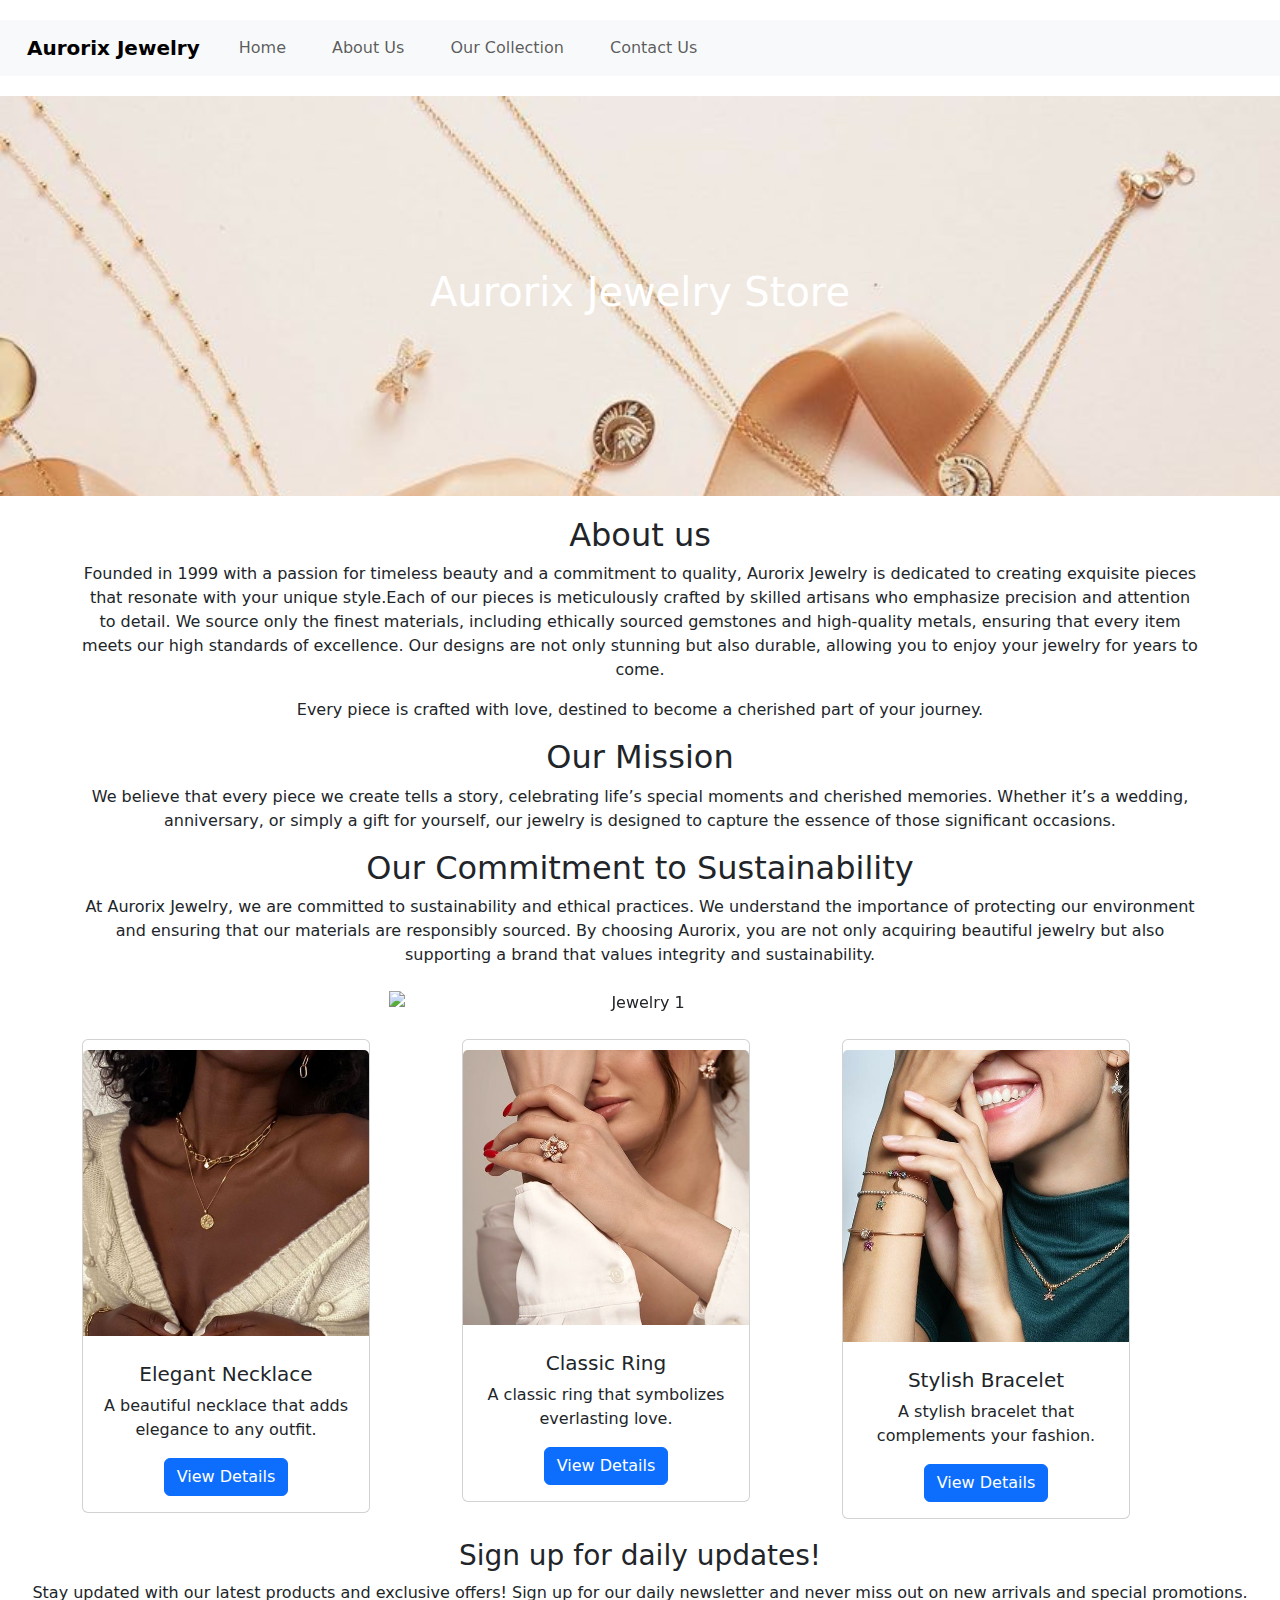
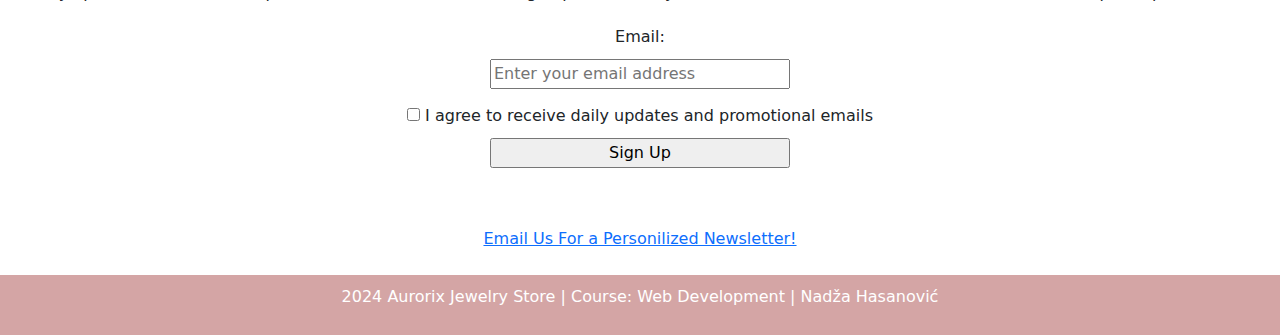
==== about_us.html @ 48428713 "added bootstrap- need to add 2/3 more components" ====
<!DOCTYPE html>
<html lang="en">
<head>
    <meta charset="UTF-8">
    <meta name="viewport" content="width=device-width, initial-scale=1.0">
    <title>About Us - Aurorix Jewelry Store</title>
    <link rel="stylesheet" href="mystyle.css">

    
    <link href="https://cdn.jsdelivr.net/npm/bootstrap@5.3.3/dist/css/bootstrap.min.css" rel="stylesheet" integrity="sha384-QWTKZyjpPEjISv5WaRU9OFeRpok6YctnYmDr5pNlyT2bRjXh0JMhjY6hW+ALEwIH" crossorigin="anonymous">
    <script src="https://cdn.jsdelivr.net/npm/bootstrap@5.3.3/dist/js/bootstrap.bundle.min.js" integrity="sha384-YvpcrYf0tY3lHB60NNkmXc5s9fDVZLESaAA55NDzOxhy9GkcIdslK1eN7N6jIeHz" crossorigin="anonymous"></script>
    
</head>
<body>

<!-- Navigation Bar -->
<nav class="navbar navbar-expand-lg navbar-light bg-light">
    <div class="container-fluid">
        <a class="navbar-brand" href="index.html">Aurorix Jewelry</a>
        <button class="navbar-toggler" type="button" data-bs-toggle="collapse" data-bs-target="#navbarNav" aria-controls="navbarNav" aria-expanded="false" aria-label="Toggle navigation">
            <span class="navbar-toggler-icon"></span>
        </button>
        <div class="collapse navbar-collapse" id="navbarNav">
            <ul class="navbar-nav">
                <li class="nav-item"><a class="nav-link" href="index.html">Home</a></li>
                <li class="nav-item"><a class="nav-link" href="about_us.html">About Us</a></li>
                <li class="nav-item"><a class="nav-link" href="ourcollection.html">Our Collection</a></li>
                <li class="nav-item"><a class="nav-link" href="contact_us.html">Contact Us</a></li>
            </ul>
        </div>
    </div>
</nav>


<!-- Header Section -->
<header class="aboutus">
    <h1>Aurorix Jewelry Store</h1>
</header>

<!-- Main Content Section -->
<section class="container">
    <h2 class="text-center">About us</h2>
    <p class="text-center">Founded in 1999 with a passion for timeless beauty and a commitment to quality, Aurorix Jewelry is dedicated to creating exquisite pieces that resonate with your unique style.Each of our pieces is meticulously crafted by skilled artisans who emphasize precision and attention to detail. We source only the finest materials, including ethically sourced gemstones and high-quality metals, ensuring that every item meets our high standards of excellence. Our designs are not only stunning but also durable, allowing you to enjoy your jewelry for years to come.</p>
    <p class="text-center">Every piece is crafted with love, destined to become a cherished part of your journey.</p>
    <h2 class="text-center">Our Mission</h2>
    <p class="text-center">We believe that every piece we create tells a story, celebrating life’s special moments and cherished memories. Whether it’s a wedding, anniversary, or simply a gift for yourself, our jewelry is designed to capture the essence of those significant occasions.   </p>
    <h2 class="text-center">Our Commitment to Sustainability</h2>
    <p class="text-center">At Aurorix Jewelry, we are committed to sustainability and ethical practices. We understand the importance of protecting our environment and ensuring that our materials are responsibly sourced. By choosing Aurorix, you are not only acquiring beautiful jewelry but also supporting a brand that values integrity and sustainability.</p>
    <!-- Simple Image Carousel -->
    <div id="carouselExample" class="carousel slide my-4" data-bs-ride="false"> 
        <div class="carousel-inner">
            <div class="carousel-item active">
                <img src="images/one.jpg" class="d-block" alt="Jewelry 1">
            </div>
            <div class="carousel-item">
                <img src="images/two.jpg" class="d-block" alt="Jewelry 2">
            </div>
            <div class="carousel-item">
                <img src="images/three.jpg" class="d-block" alt="Jewelry 3">
            </div>
            <div class="carousel-item">
                <img src="images/four.jpg" class="d-block" alt="Jewelry 4">
            </div>
            <div class="carousel-item">
                <img src="images/five.jpg" class="d-block" alt="Jewelry 5">
            </div>
            <div class="carousel-item">
                <img src="images/six.jpg" class="d-block" alt="Jewelry 6">
            </div>
        </div>
        <button class="carousel-control-prev" type="button" data-bs-target="#carouselExample" data-bs-slide="prev">
            <span class="carousel-control-prev-icon" aria-hidden="true"></span>
            <span class="visually-hidden">Previous</span>
        </button>
        <button class="carousel-control-next" type="button" data-bs-target="#carouselExample" data-bs-slide="next">
            <span class="carousel-control-next-icon" aria-hidden="true"></span>
            <span class="visually-hidden">Next</span>
        </button>
    </div>
    

    <!-- Jewelry Cards Section -->
    <div class="row">
        <div class="col-md-4">
            <div class="card" style="max-width: 18rem;">
                <img src="images/uno.jpg" class="card-img-top" alt="uno">
                <div class="card-body">
                    <h5 class="card-title">Elegant Necklace</h5>
                    <p class="card-text">A beautiful necklace that adds elegance to any outfit.</p>
                    <button class="btn btn-primary btn-custom" data-bs-toggle="modal" data-bs-target="#jewelryModal">View Details</button>
                </div>
            </div>
        </div>
        <div class="col-md-4">
            <div class="card" style="max-width: 18rem;">
                <img src="images/dos.jpg" class="card-img-top" alt="Jewelry 5">
                <div class="card-body">
                    <h5 class="card-title">Classic Ring</h5>
                    <p class="card-text">A classic ring that symbolizes everlasting love.</p>
                    <button class="btn btn-primary btn-custom" data-bs-toggle="modal" data-bs-target="#jewelryModal">View Details</button>
                </div>
            </div>
        </div>
        <div class="col-md-4">
            <div class="card" style="max-width: 18rem;">
                <img src="images/tres.jpg" class="card-img-top" alt="Jewelry 6">
                <div class="card-body">
                    <h5 class="card-title">Stylish Bracelet</h5>
                    <p class="card-text">A stylish bracelet that complements your fashion.</p>
                    <button class="btn btn-primary btn-custom" data-bs-toggle="modal" data-bs-target="#jewelryModal">View Details</button>
                </div>
            </div>
        </div>
    </div>

    <!-- Modal for Jewelry Details -->
    <div class="modal fade" id="jewelryModal" tabindex="-1" aria-labelledby="jewelryModalLabel" aria-hidden="true">
        <div class="modal-dialog">
            <div class="modal-content">
                <div class="modal-header">
                    <h5 class="modal-title" id="jewelryModalLabel">Jewelry Details</h5>
                    <button type="button" class="btn-close" data-bs-dismiss="modal" aria-label="Close"></button>
                </div>
                <div class="modal-body">
                    <p>Interested? Go to  <a href="ourcollection.html">Our collection</a></p>
                </div>
                <div class="modal-footer">
                    <button type="button" class="btn btn-secondary" data-bs-dismiss="modal">Close</button>
                </div>
            </div>
        </div>
    </div>
</section>



<h3 class="text-center">Sign up for daily updates! </h3>
<p class="text-center">Stay updated with our latest products and exclusive offers! Sign up for our daily newsletter and never miss out on new arrivals and special promotions.</p>
<form action="https://jsonplaceholder.typicode.com/posts" method="POST">
    <label for="email">Email:</label>
    <input type="email" id="email" name="email" required placeholder="Enter your email address">

    <label>
        <input type="checkbox" name="subscribe" value="yes" required> I agree to receive daily updates and promotional emails
    </label>

    <input type="submit" value="Sign Up"><br>
    
</form>
<a href ="mailto:amela.vatres@stu.ibu.edu.ba" target="_blank">Email Us For a Personilized Newsletter!</a>
</section>

<!-- Footer Section -->
<footer class="text-center mt-4">
    <p>2024 Aurorix Jewelry Store | Course: Web Development | Nadža Hasanović</p>
</footer> </body>
</html>
---- mystyle.css ----
body {
    font-family: Arial, sans-serif;
    background-color: #f6d9e0;
    color: #333;
    margin: 0;
    padding: 0;
}


nav {
    text-align: center;
    margin: 20px 0;
}

nav a {
    margin: 0 15px;
    text-decoration: none;
    color: #d4a5a5;
    font-weight: bold;
}


header {
    background-color: #d4a5a5;
    color: #fff;
    padding: 20px;
    text-align: center;
}
h1 {
   
    font-size: 2.5em;
    font-weight: bold;
}
h2 {
  
    font-size: 2em;
    font-weight: semi-bold;
}
h3 {
   
    font-size: 1.5em;
    font-weight: normal;
}
img {
 
    max-width: 100%;
    height: auto;
    margin: 10px 0;
}

.index {
    background-image: url('images/index.jpg'); 
    background-size: cover;
    height: 400px;
    display: flex;
    align-items: center;
    justify-content: center;
    color: white;
    text-align: center;
    font-size: 2.5rem;
    font-weight: bold;
}


.contactus{
    background-image: url('images/contact.jpg'); 
    background-size: cover;
    height: 400px;
    display: flex;
    align-items: center;
    justify-content: center;
    color: white;
    text-align: center;
    font-size: 2.5rem;
    font-weight: bold;
}


.image {
    background-image: url('images/image.jpg'); 
    background-size: cover;
    height: 400px;
    display: flex;
    align-items: center;
    justify-content: center;
    color: white;
    text-align: center;
    font-size: 2.5rem;
    font-weight: bold;
}

.aboutus {
    background-image: url('images/aboutus.jpg'); 
    background-size: cover;
    height: 400px;
    display: flex;
    align-items: center;
    justify-content: center;
    color: white;
    text-align: center;
    font-size: 2.5rem;
    font-weight: bold;
}
.category-title {
    font-size: 1.5rem;
    margin-top: 20px;
}
.card {
    border: none;
    transition: transform 0.2s;
    cursor: pointer; /* Pointer cursor on hover */
}
.card:hover {
    transform: scale(1.05);
}

.img-fluid {
    max-width: 250px; /* Adjust as needed */
    height: auto; /* Maintain aspect ratio */
}


section {
    padding: 20px;
    text-align: center;
}



ul {
    list-style-type: none;
    padding: 0;
}
form {
    display: flex;
    flex-direction: column;
    align-items: center; 
    margin: 20px auto; 
}

label {
    margin-bottom: 10px; 
}

input[type="email"],
input[type="submit"] {
    margin-bottom: 15px; 
    width: 100%; 
    max-width: 300px; 
}

a {
    display: block; 
    text-align: center; 
    margin-top: 20px; 
}


footer {
    background-color: #d4a5a5;
    color: #fff;
    text-align: center;
    padding: 10px;
}


.btn-custom {
    transition: background-color 0.3s, transform 0.3s;
}
.btn-custom:hover {
    transform: scale(1.05);
}
.card {
    transition: transform 0.2s;
}
.card:hover {
    transform: scale(1.05); 
}
.carousel-item img {
    width: 45%; 
    margin: auto; 
}
.carousel-img {
    width: 50%; 
    height: auto; 
}
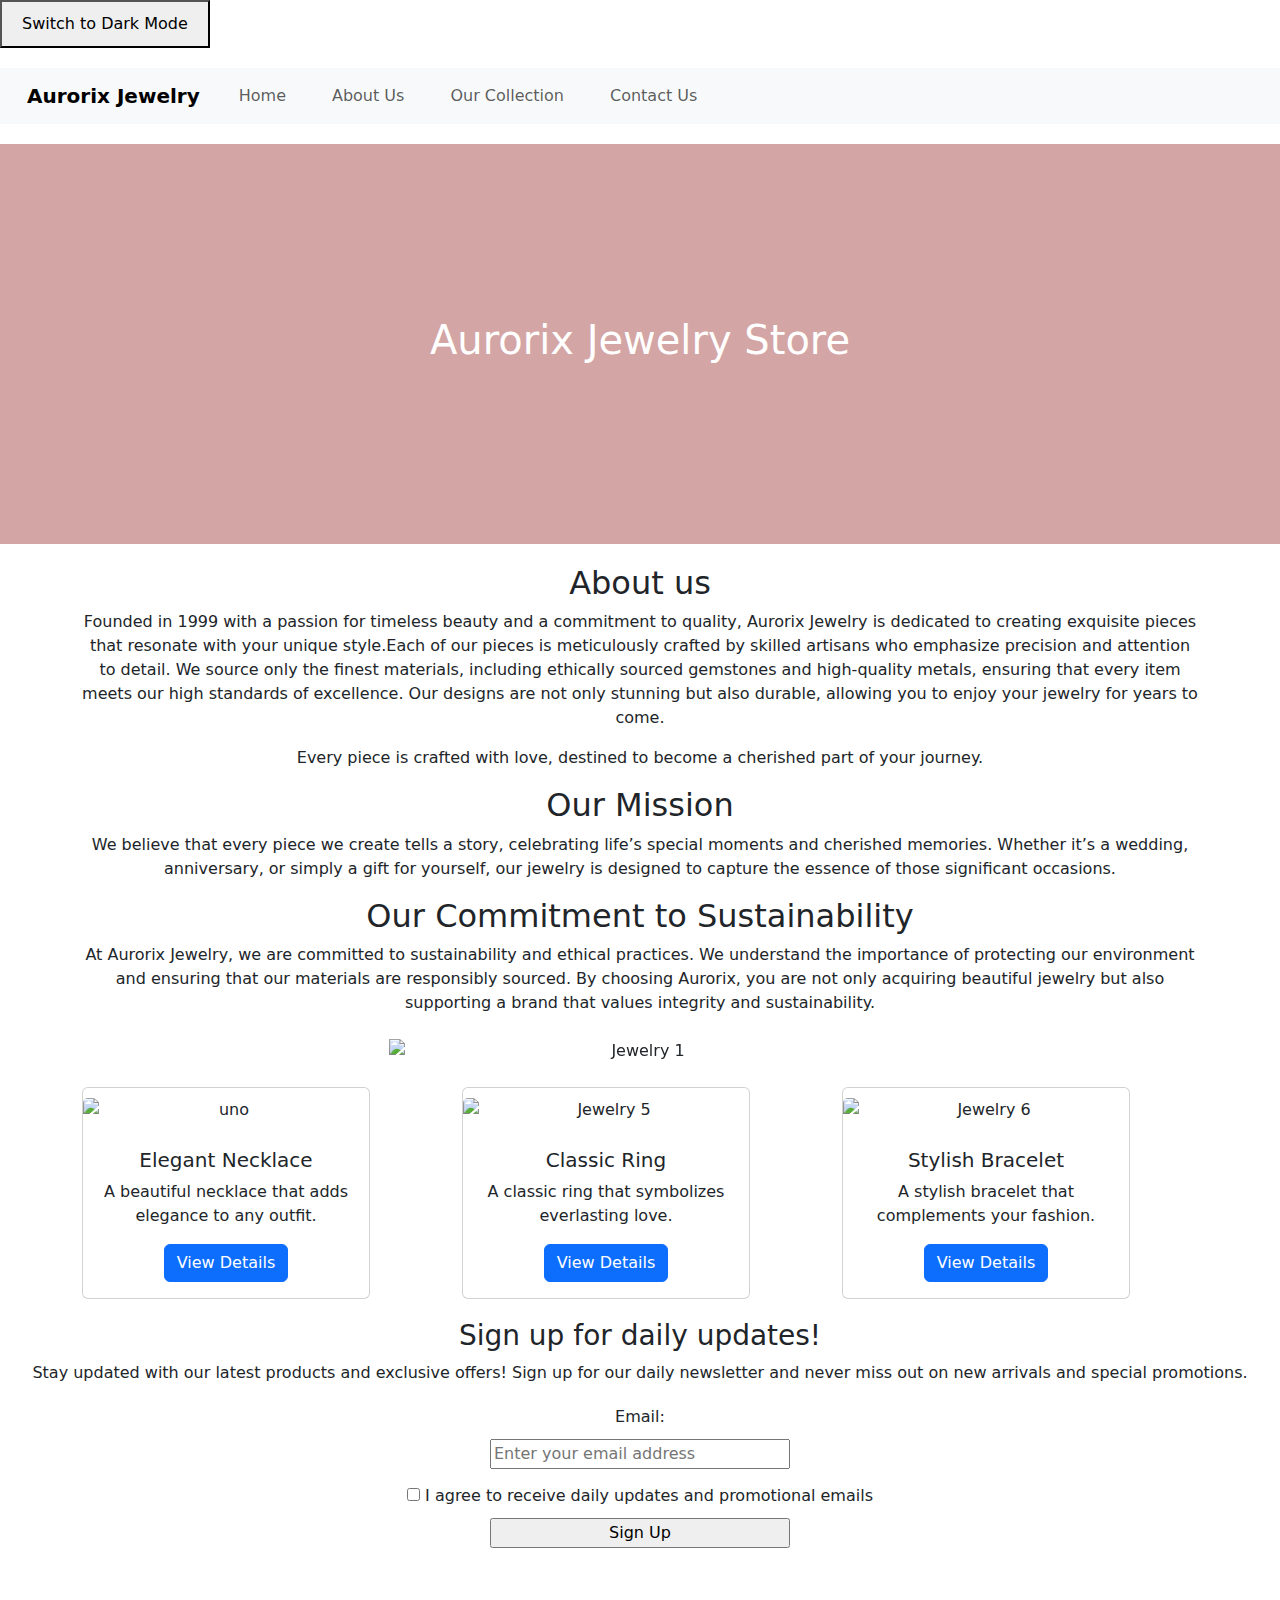
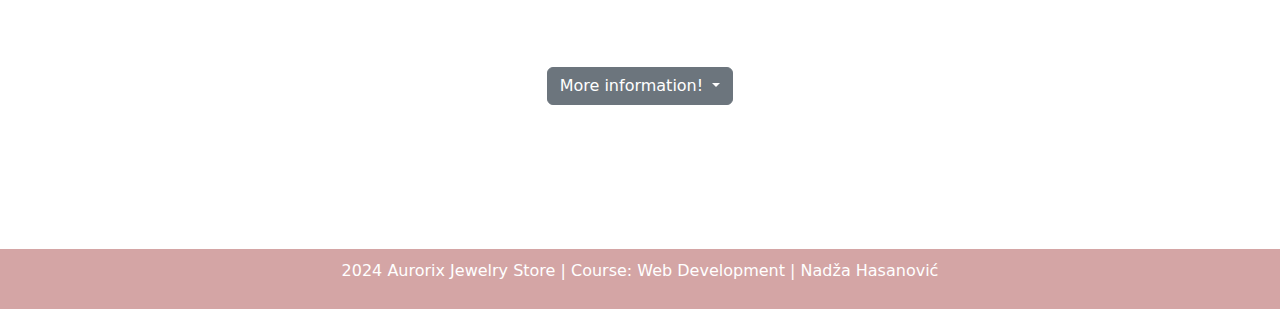
==== commit 5af71f52: "fixed dark mode :)" ====
--- a/about_us.html
+++ b/about_us.html
@@ -5,15 +5,21 @@
     <meta name="viewport" content="width=device-width, initial-scale=1.0">
     <title>About Us - Aurorix Jewelry Store</title>
     <link rel="stylesheet" href="mystyle.css">
-
-    
     <link href="https://cdn.jsdelivr.net/npm/bootstrap@5.3.3/dist/css/bootstrap.min.css" rel="stylesheet" integrity="sha384-QWTKZyjpPEjISv5WaRU9OFeRpok6YctnYmDr5pNlyT2bRjXh0JMhjY6hW+ALEwIH" crossorigin="anonymous">
     <script src="https://cdn.jsdelivr.net/npm/bootstrap@5.3.3/dist/js/bootstrap.bundle.min.js" integrity="sha384-YvpcrYf0tY3lHB60NNkmXc5s9fDVZLESaAA55NDzOxhy9GkcIdslK1eN7N6jIeHz" crossorigin="anonymous"></script>
-    
+    <title>Dark Mode Toggle</title>
+   
+
+    <body>
+      <button id="dark-mode-toggle">Switch to Dark Mode</button>
+      <script src="myjs.js"></script>
+    </body>
+  
+
 </head>
 <body>
 
-<!-- Navigation Bar -->
+
 <nav class="navbar navbar-expand-lg navbar-light bg-light">
     <div class="container-fluid">
         <a class="navbar-brand" href="index.html">Aurorix Jewelry</a>
@@ -32,12 +38,11 @@
 </nav>
 
 
-<!-- Header Section -->
+
 <header class="aboutus">
     <h1>Aurorix Jewelry Store</h1>
 </header>
 
-<!-- Main Content Section -->
 <section class="container">
     <h2 class="text-center">About us</h2>
     <p class="text-center">Founded in 1999 with a passion for timeless beauty and a commitment to quality, Aurorix Jewelry is dedicated to creating exquisite pieces that resonate with your unique style.Each of our pieces is meticulously crafted by skilled artisans who emphasize precision and attention to detail. We source only the finest materials, including ethically sourced gemstones and high-quality metals, ensuring that every item meets our high standards of excellence. Our designs are not only stunning but also durable, allowing you to enjoy your jewelry for years to come.</p>
@@ -46,26 +51,26 @@
     <p class="text-center">We believe that every piece we create tells a story, celebrating life’s special moments and cherished memories. Whether it’s a wedding, anniversary, or simply a gift for yourself, our jewelry is designed to capture the essence of those significant occasions.   </p>
     <h2 class="text-center">Our Commitment to Sustainability</h2>
     <p class="text-center">At Aurorix Jewelry, we are committed to sustainability and ethical practices. We understand the importance of protecting our environment and ensuring that our materials are responsibly sourced. By choosing Aurorix, you are not only acquiring beautiful jewelry but also supporting a brand that values integrity and sustainability.</p>
-    <!-- Simple Image Carousel -->
-    <div id="carouselExample" class="carousel slide my-4" data-bs-ride="false"> 
+
+    <div id="carouselExample" class="carousel slide my-4" data-bs-ride="false">
         <div class="carousel-inner">
             <div class="carousel-item active">
-                <img src="images/one.jpg" class="d-block" alt="Jewelry 1">
+                <img src="images/one.jpg" class="d-block thumbnail" alt="Jewelry 1" data-full="images/one.jpg">
             </div>
             <div class="carousel-item">
-                <img src="images/two.jpg" class="d-block" alt="Jewelry 2">
+                <img src="images/two.jpg" class="d-block thumbnail" alt="Jewelry 2" data-full="images/two.jpg">
             </div>
             <div class="carousel-item">
-                <img src="images/three.jpg" class="d-block" alt="Jewelry 3">
+                <img src="images/three.jpg" class="d-block thumbnail" alt="Jewelry 3" data-full="images/three.jpg">
             </div>
             <div class="carousel-item">
-                <img src="images/four.jpg" class="d-block" alt="Jewelry 4">
+                <img src="images/four.jpg" class="d-block thumbnail" alt="Jewelry 4" data-full="images/four.jpg">
             </div>
             <div class="carousel-item">
-                <img src="images/five.jpg" class="d-block" alt="Jewelry 5">
+                <img src="images/five.jpg" class="d-block thumbnail" alt="Jewelry 5" data-full="images/five.jpg">
             </div>
             <div class="carousel-item">
-                <img src="images/six.jpg" class="d-block" alt="Jewelry 6">
+                <img src="images/six.jpg" class="d-block thumbnail" alt="Jewelry 6" data-full="images/six.jpg">
             </div>
         </div>
         <button class="carousel-control-prev" type="button" data-bs-target="#carouselExample" data-bs-slide="prev">
@@ -78,8 +83,20 @@
         </button>
     </div>
     
+    
+   <!-- Modal -->
+<div id="imageModal" class="modal">
+    <span class="close">&times;</span>
+    <button id="prevImage" class="modal-nav prev">&lt;</button>
+    <img class="modal-content" id="modalImage" alt="">
+    <button id="nextImage" class="modal-nav next">&gt;</button>
+    <div id="caption"></div>
+</div>
 
-    <!-- Jewelry Cards Section -->
+    
+    
+
+   
     <div class="row">
         <div class="col-md-4">
             <div class="card" style="max-width: 18rem;">
@@ -113,7 +130,7 @@
         </div>
     </div>
 
-    <!-- Modal for Jewelry Details -->
+  
     <div class="modal fade" id="jewelryModal" tabindex="-1" aria-labelledby="jewelryModalLabel" aria-hidden="true">
         <div class="modal-dialog">
             <div class="modal-content">
@@ -134,6 +151,8 @@
 
 
 
+
+
 <h3 class="text-center">Sign up for daily updates! </h3>
 <p class="text-center">Stay updated with our latest products and exclusive offers! Sign up for our daily newsletter and never miss out on new arrivals and special promotions.</p>
 <form action="https://jsonplaceholder.typicode.com/posts" method="POST">
@@ -147,11 +166,24 @@
     <input type="submit" value="Sign Up"><br>
     
 </form>
-<a href ="mailto:amela.vatres@stu.ibu.edu.ba" target="_blank">Email Us For a Personilized Newsletter!</a>
-</section>
 
-<!-- Footer Section -->
+<div class="d-flex justify-content-center" id="dropdownButton">
+<div class="dropdown">
+    <a class="btn btn-secondary dropdown-toggle" href="#" role="button" data-bs-toggle="dropdown" aria-expanded="false">
+      More information!
+    </a>
+  
+    <ul class="dropdown-menu">
+      <li><a class="dropdown-item" href="https://www.gemsociety.org/gemstone-encyclopedia/"></a>Get more info about Gem Stones</li>
+      <li><a class="dropdown-item" href="https://en.wikipedia.org/wiki/Diamond"></a>Get more info about diamonds</li>
+    </li>
+      <li><a class="dropdown-item" href="mailto:amela.vatres@stu.ibu.edu.ba">E-mail us for a personal customized look!</a></li>
+    </ul>
+  </div>
+</div>
+  
 <footer class="text-center mt-4">
     <p>2024 Aurorix Jewelry Store | Course: Web Development | Nadža Hasanović</p>
 </footer> </body>
 </html>
+<script src="myjs.js" defer></script>
--- a/mystyle.css
+++ b/mystyle.css
@@ -1,11 +1,106 @@
+.thumbnail {
+    cursor: pointer;
+    transition: transform 0.2s;
+}
+
+.thumbnail:hover {
+    transform: scale(1.05);
+}
+
+.modal {
+    display: none;
+    position: fixed;
+    z-index: 10;
+    left: 0;
+    top: 0;
+    width: 100%;
+    height: 100%;
+    overflow: auto;
+    background-color: rgba(0, 0, 0, 0.8);
+}
+
+.modal-content {
+    display: block;
+    margin: auto;
+    max-width: 80%;
+    max-height: 80%;
+    width: auto; 
+    height: auto; 
+    object-fit: contain; 
+}
+
+.modal-nav {
+    position: absolute;
+    top: 50%;
+    transform: translateY(-50%);
+    color: white;
+    font-size: 2rem;
+    background: rgba(0, 0, 0, 0.5);
+    border: none;
+    cursor: pointer;
+    padding: 10px;
+    z-index: 20;
+}
+
+.modal-nav.prev {
+    left: 10px;
+}
+
+.modal-nav.next {
+    right: 10px;
+}
+
+.modal-nav:hover {
+    background: rgba(0, 0, 0, 0.8);
+}
+.close {
+    position: absolute;
+    top: 20px;
+    right: 35px;
+    color: white;
+    font-size: 40px;
+    font-weight: bold;
+    cursor: pointer;
+}
+
+.close:hover,
+.close:focus {
+    color: #bbb;
+    text-decoration: none;
+    cursor: pointer;
+}
+
+#caption {
+    margin: 15px;
+    text-align: center;
+    color: white;
+    font-size: 18px;
+}
+
 
 body {
-    font-family: Arial, sans-serif;
-    background-color: #f6d9e0;
-    color: #333;
-    margin: 0;
-    padding: 0;
-}
+    background-color: white;
+    color: black;
+    transition: background-color 0.3s, color 0.3s;
+  }
+  
+  body.dark-mode {
+    background-color: black;
+    color: white;
+  }
+  
+  button {
+    margin: 20px;
+    padding: 10px 20px;
+    cursor: pointer;
+  }
+  body.dark-mode button {
+    background-color: black;
+    color: white;
+  }
+
+
+  
 
 
 nav {
@@ -106,18 +201,14 @@
     font-size: 1.5rem;
     margin-top: 20px;
 }
-.card {
-    border: none;
-    transition: transform 0.2s;
-    cursor: pointer; /* Pointer cursor on hover */
-}
+
 .card:hover {
     transform: scale(1.05);
 }
 
 .img-fluid {
-    max-width: 250px; /* Adjust as needed */
-    height: auto; /* Maintain aspect ratio */
+    max-width: 250px; 
+    height: 250; 
 }
 
 
@@ -156,6 +247,10 @@
     margin-top: 20px; 
 }
 
+#dropdownButton{
+    padding-top: 40px;
+    padding-bottom: 120px;
+}
 
 footer {
     background-color: #d4a5a5;
@@ -186,3 +281,4 @@
     height: auto; 
 }
 
+    